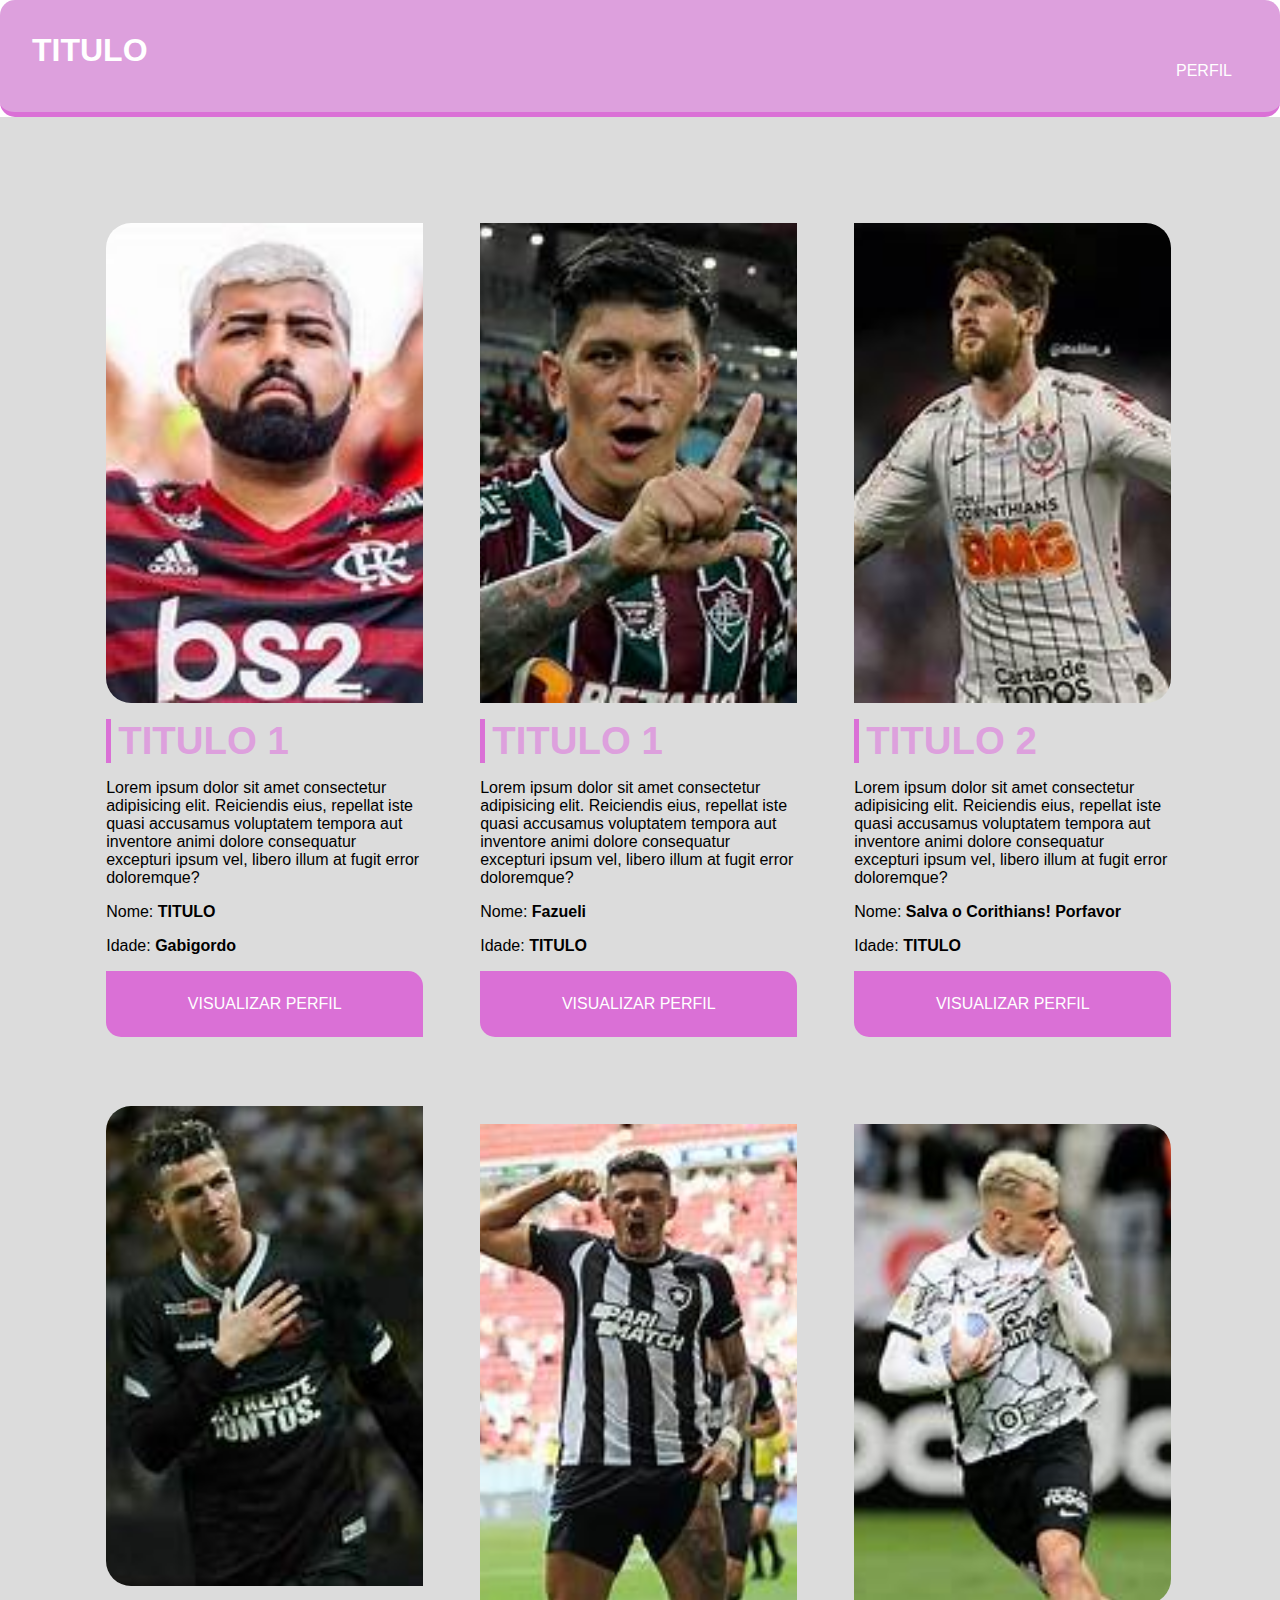
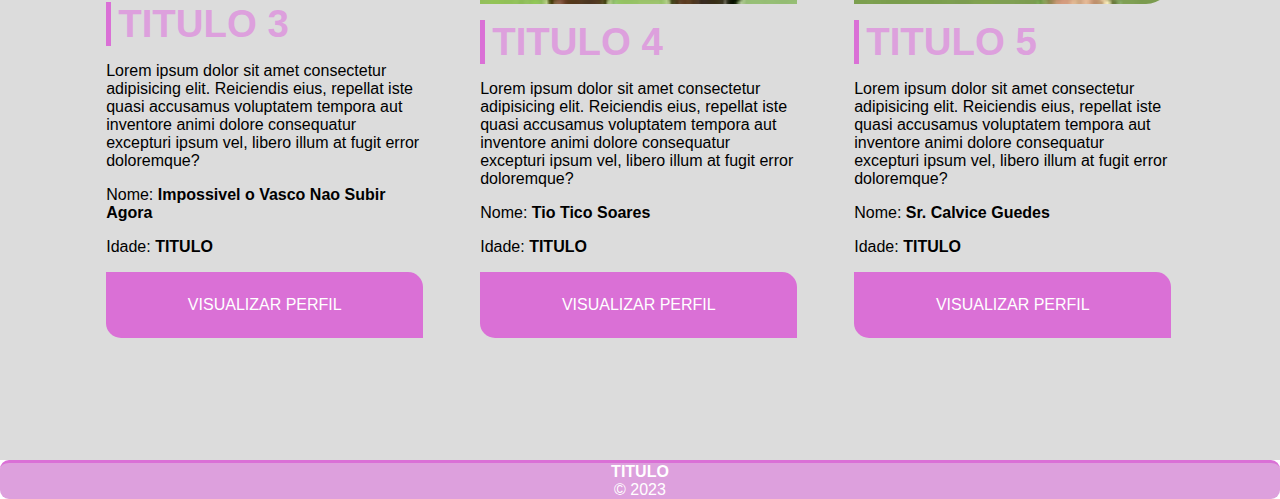
==== projeto copy/index.html @ 8de368b0 "Add files via upload" ====
<!DOCTYPE html>
<html lang="en">

<head>
    <meta charset="UTF-8">
    <meta http-equiv="X-UA-Compatible" content="IE=edge">
    <meta name="viewport" content="width=device-width, initial-scale=1.0">
    <title>Document</title>
    <link rel="stylesheet" href="/projeto copy/css/style2.css">
</head>

<body>
    <header>

        <nav>
            <h1>TITULO</h1>
            <ul>
                <li class="btn-2"><a href="/Home/profile.html">Perfil</a></li>           
            </ul>
        </nav>
    </header>

    <main class="container">
        <section class="products-containers">
            <div class="card">
                <div class="product-image" id="img-1"></div>
                <h3>TITULO 1</h3>
                <p> Lorem ipsum dolor sit amet consectetur adipisicing elit. Reiciendis eius, repellat iste quasi
                    accusamus voluptatem tempora aut inventore animi dolore consequatur excepturi ipsum vel, libero
                    illum at fugit error doloremque?
                </p>
                <p>
                    Nome:
                    <span class="bold">TITULO</span>
                <p>
                <p>
                    Idade:
                    <span class="bold">Gabigordo</span>
                <p>
                    <a href="#" class="btn">visualizar perfil</a>
                </p>
                </p>
            </div>

            <div class="card">
                <div class="product-image" id="img-2"></div>
                <h3>TITULO 1</h3>
                <p> Lorem ipsum dolor sit amet consectetur adipisicing elit. Reiciendis eius, repellat iste quasi
                    accusamus voluptatem tempora aut inventore animi dolore consequatur excepturi ipsum vel, libero
                    illum at fugit error doloremque?
                </p>
                <p>
                    Nome:
                    <span class="bold">Fazueli</span>
                <p>
                <p>
                    Idade:
                    <span class="bold">TITULO</span>
                <p>
                    <a href="/Home copy/profile.html" class="btn">visualizar perfil</a>
                </p>
                </p>
            </div>

            <div class="card">
                <div class="product-image" id="img-3"></div>
                <h3>TITULO 2</h3>
                <p> Lorem ipsum dolor sit amet consectetur adipisicing elit. Reiciendis eius, repellat iste quasi
                    accusamus voluptatem tempora aut inventore animi dolore consequatur excepturi ipsum vel, libero
                    illum at fugit error doloremque?
                </p>
                <p>
                    Nome:
                    <span class="bold">Salva o Corithians! Porfavor</span>
                <p>
                <p>
                    Idade:
                    <span class="bold">TITULO</span>
                <p>
                    <a href="#" class="btn">visualizar perfil</a>
                </p>
                </p>
            </div>

            <div class="card">
                <div class="product-image" id="img-4"></div>
                <h3>TITULO 3</h3>
                <p> Lorem ipsum dolor sit amet consectetur adipisicing elit. Reiciendis eius, repellat iste quasi
                    accusamus voluptatem tempora aut inventore animi dolore consequatur excepturi ipsum vel, libero
                    illum at fugit error doloremque?
                </p>
                <p>
                    Nome:
                    <span class="bold">Impossivel o Vasco Nao Subir Agora</span>
                <p>
                <p>
                    Idade:
                    <span class="bold">TITULO</span>
                <p>
                    <a href="#" class="btn">visualizar perfil</a>
                </p>
                </p>
            </div>

            <div class="card">
                <div class="product-image" id="img-5"></div>
                <h3>TITULO 4</h3>
                <p> Lorem ipsum dolor sit amet consectetur adipisicing elit. Reiciendis eius, repellat iste quasi
                    accusamus voluptatem tempora aut inventore animi dolore consequatur excepturi ipsum vel, libero
                    illum at fugit error doloremque?
                </p>
                <p>
                    Nome:
                    <span class="bold">Tio Tico Soares</span>
                <p>
                <p>
                    Idade:
                    <span class="bold">TITULO</span>
                <p>
                    <a href="#" class="btn">visualizar perfil</a>
                </p>
                </p>
            </div>

            <div class="card">
                <div class="product-image" id="img-6"></div>
                <h3>TITULO 5</h3>
                <p> Lorem ipsum dolor sit amet consectetur adipisicing elit. Reiciendis eius, repellat iste quasi
                    accusamus voluptatem tempora aut inventore animi dolore consequatur excepturi ipsum vel, libero
                    illum at fugit error doloremque?
                </p>
                <p>
                    Nome:
                    <span class="bold">Sr. Calvice Guedes</span>
                <p>
                <p>
                    Idade:
                    <span class="bold">TITULO</span>
                <p>
                    <a href="#" class="btn"> visualizar perfil</a>
                </p>
                </p>
            </div>

        </section>
    </main>

    <footer>
        <p>
            <span class="bold">TITULO</span>
        </p>
        &copy; 2023
    </footer>
</body>

</html>
---- projeto copy/css/style2.css ----
*{
    padding: 0;
    margin: 0;
    box-sizing: border-box;
    font-family: Arial, Helvetica, sans-serif;
    text-decoration: none;
}

header{
    background-color:	#DDA0DD;
    color: white;
    text-align: right;
    border-bottom:  5px solid 	#DA70D6;
    border-radius: 15px;
}

nav{
    display: flex;
    justify-content: space-between;
    padding: 2rem;
   
}
nav ul{
    display: flex;
    list-style: none;
   
}

ul li{
    margin-right: 1rem;
    
}
ul li a{
    color: #fff;
   
}

.btn-2{
    width: 100%;
    text-transform: uppercase;
    text-decoration: none;
    background-color: 	#DDA0DD;
    color: #fff;
    margin-top: 30px;
    
}


.container{
    background-color: #dcdcdc;
    min-height: 60vh;
    padding: 5rem;
}

.product-container{
    max-width: 12rem;
    margin: 0 auto;
}

.card{
    width: 31%;
    display: inline-block;
    margin: 1% 1%;
    padding: 15px;
}

.product-image{
    height: 30rem;
    width: 100%;
    margin-bottom: 1rem;
    background-position: center;
    background-size: cover;
    
}

#img-1{
    background-image: url('../img/gabigordo.jpg');
    border-radius: 25px 0px 0px 25px ;
}
#img-2{
    background-image: url('../img/fazueli.jpg');
   
}
#img-3{
background-image: url('../img/salveocorinthians.jpg');
border-radius: 0px 25px 25px 0px ;
}
#img-4{
background-image: url('../img/agrovascosobe.jpg');
border-radius: 25px 0px 0px 25px ;
}
#img-5{
background-image: url('../img/tiotico.jpg');
}
#img-6{
background-image: url('../img/calvoguedes.jpg');
border-radius: 0px 25px 25px 0px ;
}

h3{
    margin-bottom: 1rem;
    color:	#DDA0DD;
    border-left: 5px solid 	#DA70D6;
    padding-left: 7px;
    font-size: 2.4rem;
}

.card p{
    margin-bottom: 1rem;
}

.bold{
    font-weight: bold;
}

.btn{
    display: block;
    width: 100%;
    text-align: center;
    text-transform: uppercase;
    text-decoration: none;
    background-color:	#DA70D6;
    color: #fff;
    padding: 1.5rem;
    border-radius: 0 15px 0 15px;
    transition: 0.5s;
}

.btn:hover{
    background-color: 	#b860b5;
}

footer{
    background-color: 	#DDA0DD;
    color: #fff;
    border-top: 3.5px solid 	#DA70D6;
    border-radius: 9px;
    text-align: center;
}
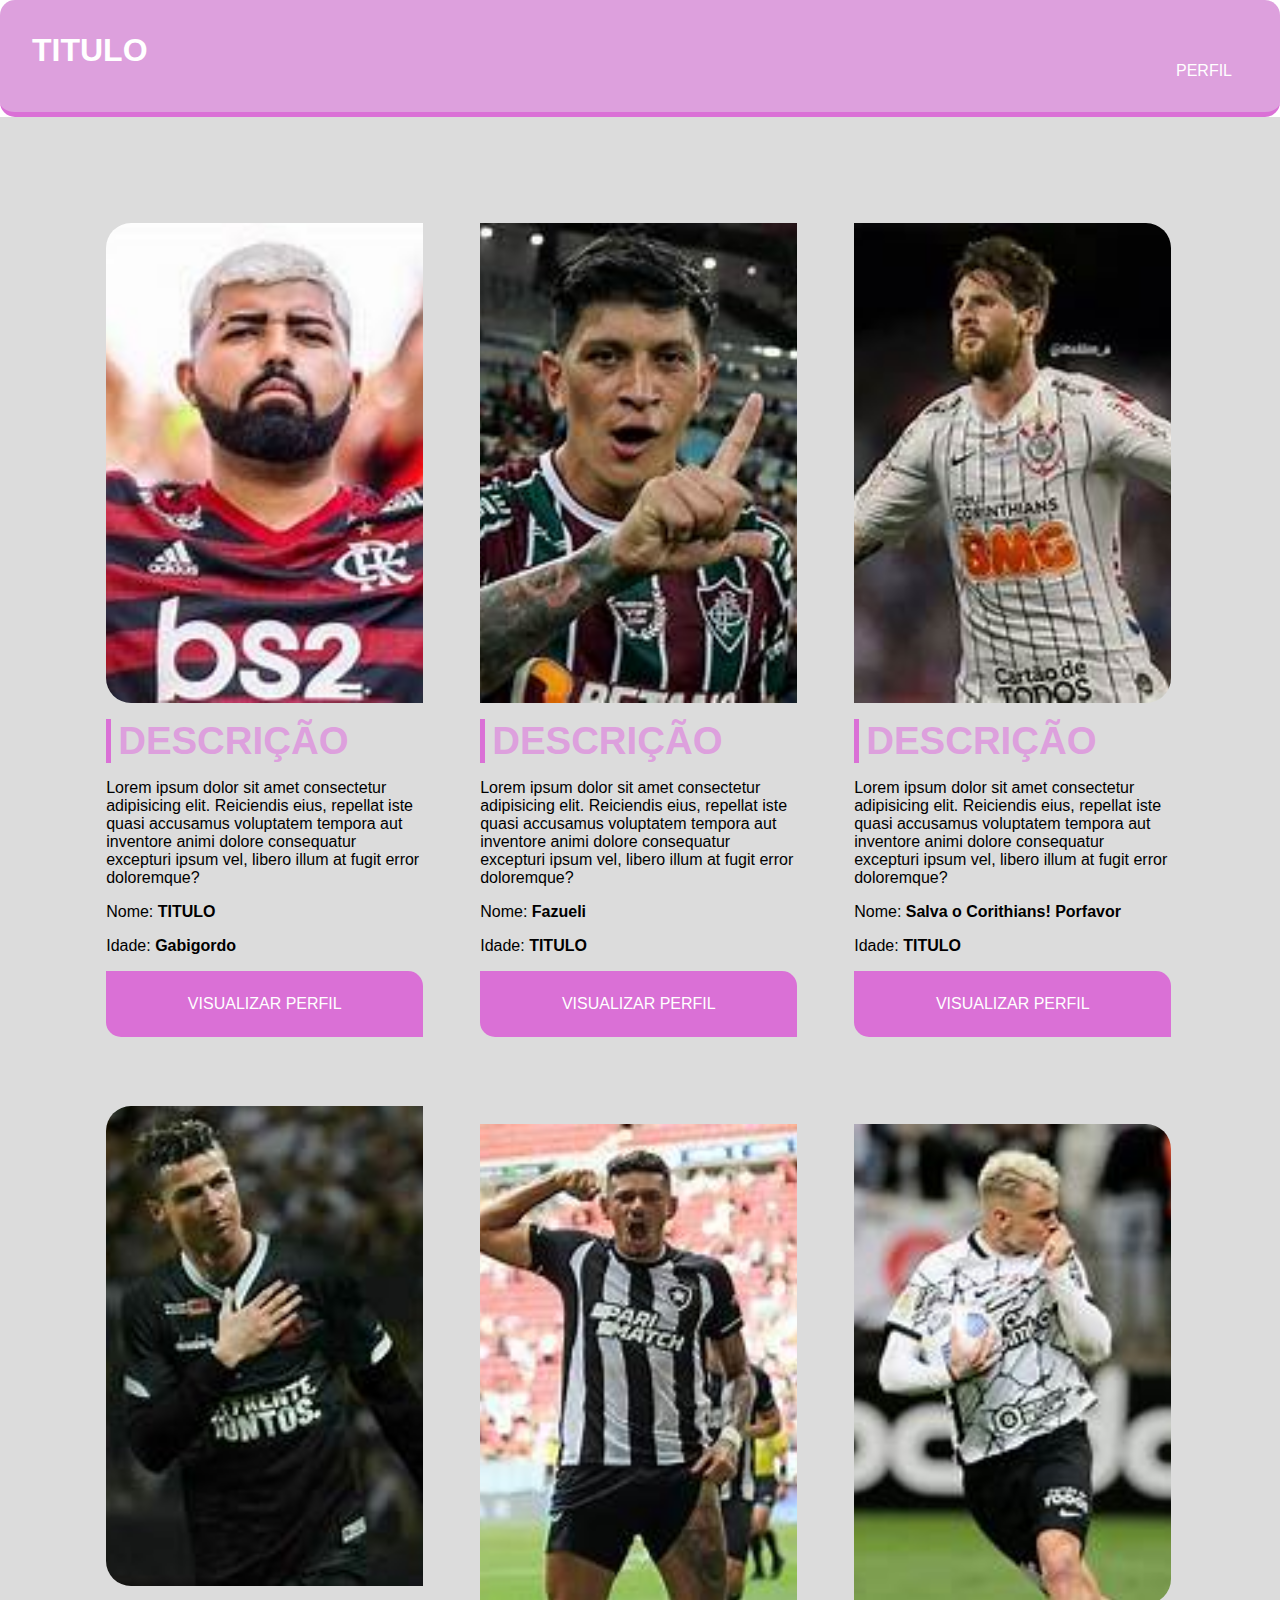
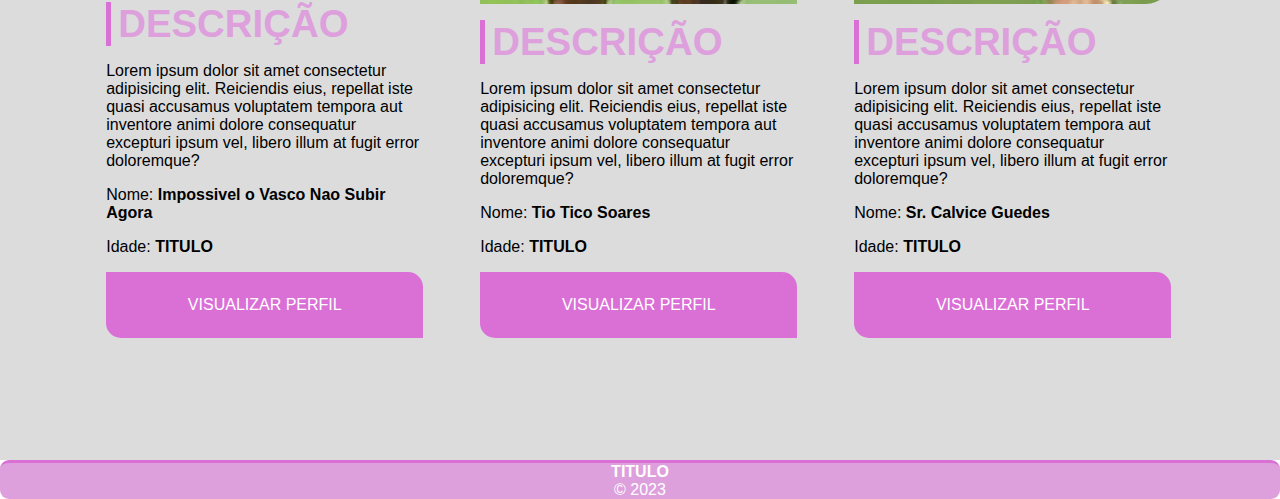
==== commit 03075b3f: "Update index.html" ====
--- a/projeto copy/index.html
+++ b/projeto copy/index.html
@@ -24,7 +24,7 @@
         <section class="products-containers">
             <div class="card">
                 <div class="product-image" id="img-1"></div>
-                <h3>TITULO 1</h3>
+                <h3>DESCRIÇÃO</h3>
                 <p> Lorem ipsum dolor sit amet consectetur adipisicing elit. Reiciendis eius, repellat iste quasi
                     accusamus voluptatem tempora aut inventore animi dolore consequatur excepturi ipsum vel, libero
                     illum at fugit error doloremque?
@@ -44,7 +44,7 @@
 
             <div class="card">
                 <div class="product-image" id="img-2"></div>
-                <h3>TITULO 1</h3>
+                <h3>DESCRIÇÃO</h3>
                 <p> Lorem ipsum dolor sit amet consectetur adipisicing elit. Reiciendis eius, repellat iste quasi
                     accusamus voluptatem tempora aut inventore animi dolore consequatur excepturi ipsum vel, libero
                     illum at fugit error doloremque?
@@ -64,7 +64,7 @@
 
             <div class="card">
                 <div class="product-image" id="img-3"></div>
-                <h3>TITULO 2</h3>
+                <h3>DESCRIÇÃO</h3>
                 <p> Lorem ipsum dolor sit amet consectetur adipisicing elit. Reiciendis eius, repellat iste quasi
                     accusamus voluptatem tempora aut inventore animi dolore consequatur excepturi ipsum vel, libero
                     illum at fugit error doloremque?
@@ -84,7 +84,7 @@
 
             <div class="card">
                 <div class="product-image" id="img-4"></div>
-                <h3>TITULO 3</h3>
+                <h3>DESCRIÇÃO</h3>
                 <p> Lorem ipsum dolor sit amet consectetur adipisicing elit. Reiciendis eius, repellat iste quasi
                     accusamus voluptatem tempora aut inventore animi dolore consequatur excepturi ipsum vel, libero
                     illum at fugit error doloremque?
@@ -104,7 +104,7 @@
 
             <div class="card">
                 <div class="product-image" id="img-5"></div>
-                <h3>TITULO 4</h3>
+                <h3>DESCRIÇÃO</h3>
                 <p> Lorem ipsum dolor sit amet consectetur adipisicing elit. Reiciendis eius, repellat iste quasi
                     accusamus voluptatem tempora aut inventore animi dolore consequatur excepturi ipsum vel, libero
                     illum at fugit error doloremque?
@@ -124,7 +124,7 @@
 
             <div class="card">
                 <div class="product-image" id="img-6"></div>
-                <h3>TITULO 5</h3>
+                <h3>DESCRIÇÃO</h3>
                 <p> Lorem ipsum dolor sit amet consectetur adipisicing elit. Reiciendis eius, repellat iste quasi
                     accusamus voluptatem tempora aut inventore animi dolore consequatur excepturi ipsum vel, libero
                     illum at fugit error doloremque?
@@ -153,4 +153,4 @@
     </footer>
 </body>
 
-</html>+</html>
